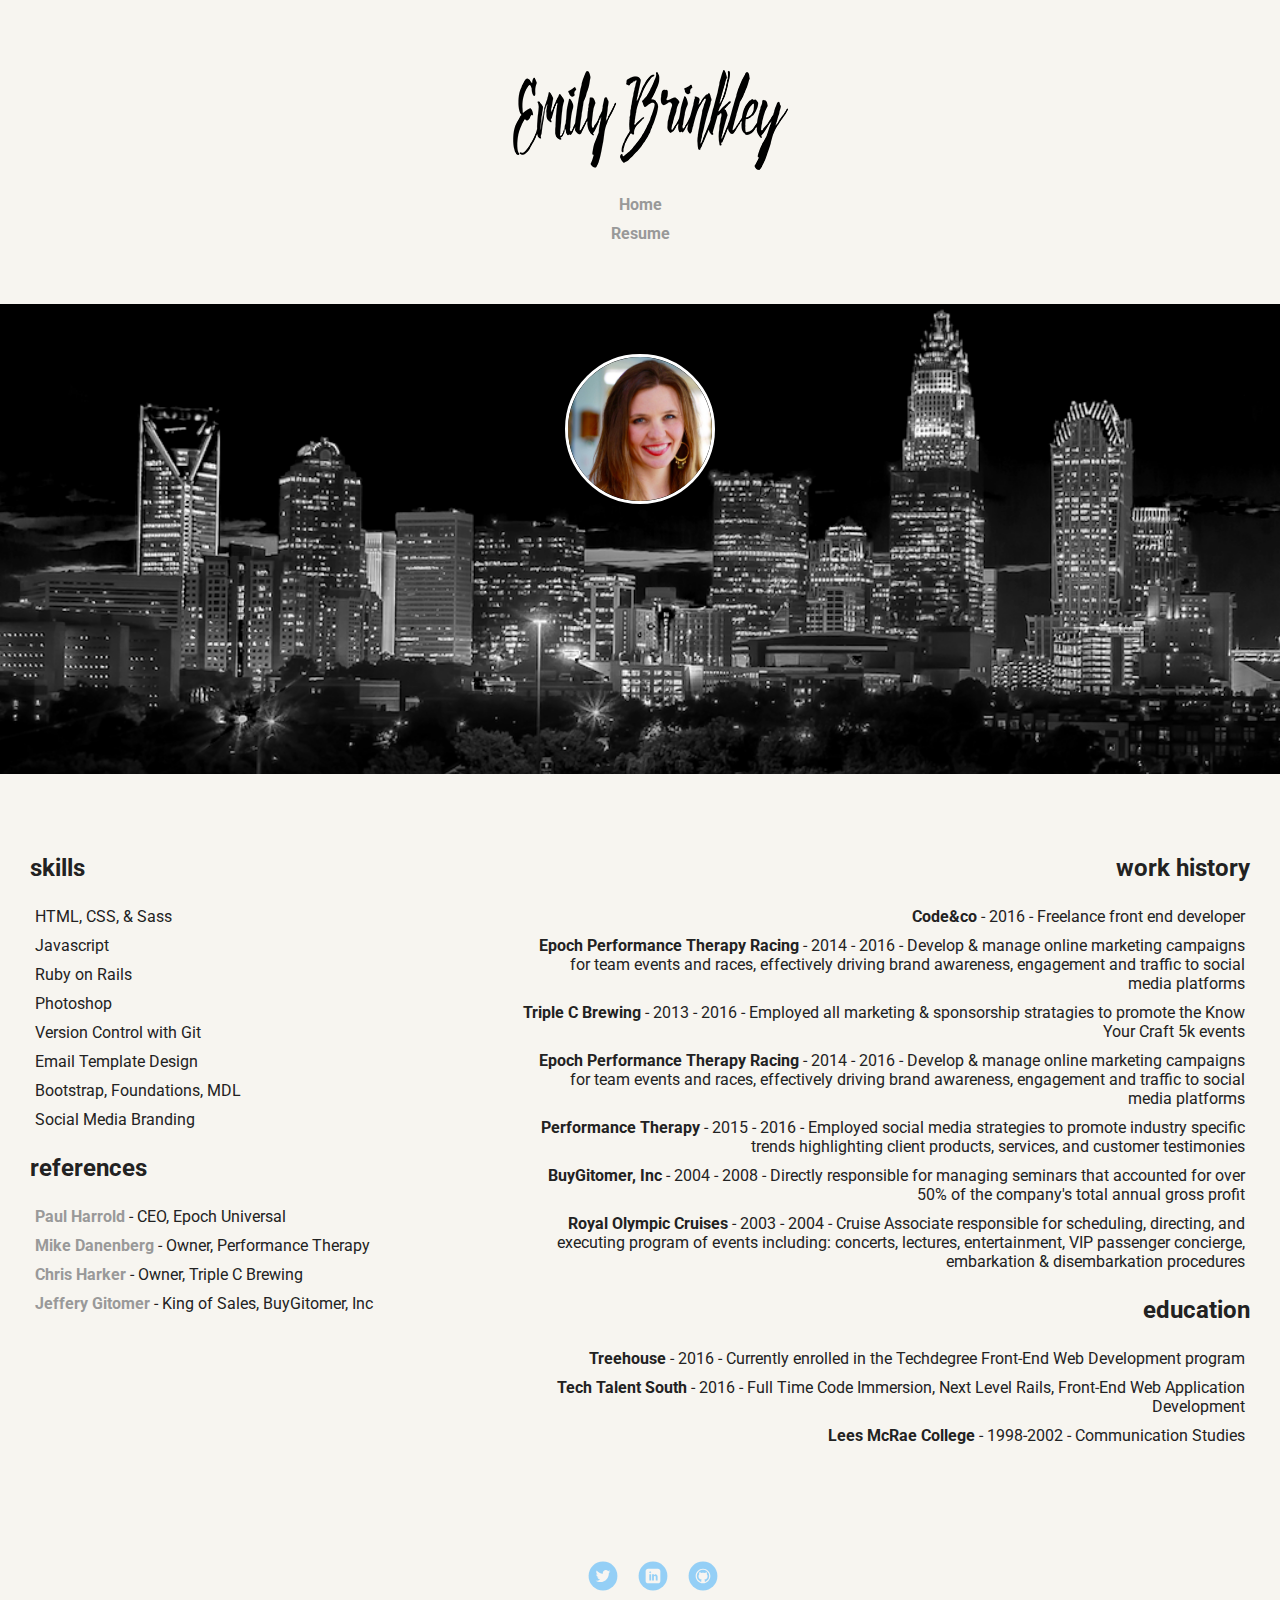
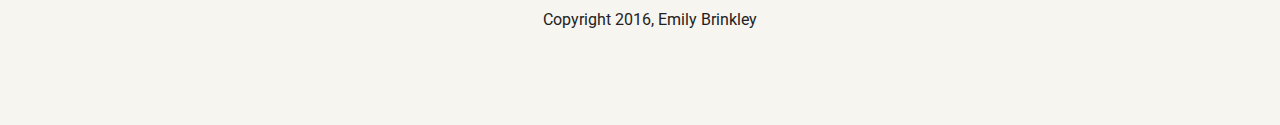
==== resume.html @ 9c8403b5 "initial commit" ====
<!doctype html>
<html lang="en">
<head>
  <meta charset="utf-8">
  <title>Meet Emily Brinkley</title>
  <meta name="viewport" content="width=device-width, initial-scale=1.0">
  <link rel="stylesheet" href="assets/css/0.css">
  <link rel="stylesheet" href="assets/css/768.css">
  <link rel="stylesheet" href="assets/css/1000.css">
  <link href="https://fonts.googleapis.com/css?family=Muli%7CRoboto:400,300,500,700,900" rel="stylesheet">
  <link href="css/bootstrap.min.css" rel="stylesheet" media="screen">

 </head>

  <body>

    <div class="container clearfix">
      <div class="main-nav">

        <div class="main-logo">
          <img src="assets/img/EB_Logo_Script_1_copy.png">
        </div>

          <div class="nav">
            <ul>
              <li><a href="index.html">Home</a></li>
              <li><a href="resume.html">Resume</a></li>
            </ul>
          </div>
        </div>
    </div>

    <header class="main-header clearfix">
        <img src="assets/img/headshot_web.jpg" alt="Emily headshot" class="profile-image">
    </header>

<!-- end navbar -->
<div class="container"> 
    <div class="row clearfix">
          <div class="Acolumn">
  
            <h2>work history</h2>
              <ul>
                <li><span>Code&amp;co</span> - 2016 - Freelance front end developer</li>
                <li><span>Epoch Performance Therapy Racing </span> - 2014 - 2016 - Develop &amp; manage online marketing campaigns for team events and races, effectively driving brand awareness, engagement and traffic to social media platforms</li>
                <li><span>Triple C Brewing</span> - 2013 - 2016 - Employed all marketing &amp; sponsorship stratagies to promote the Know Your Craft 5k events</li>
                <li><span>Epoch Performance Therapy Racing </span> - 2014 - 2016 - Develop &amp; manage online marketing campaigns for team events and races, effectively driving brand awareness, engagement and traffic to social media platforms</li>
                <li><span>Performance Therapy</span> - 2015 - 2016 - Employed social media strategies to promote industry specific trends highlighting client products, services, and customer testimonies</li>
                <li><span>BuyGitomer, Inc</span> - 2004 - 2008 - Directly responsible for managing seminars that accounted for over 50% of the company's total annual gross profit</li>
                <li><span>Royal Olympic Cruises</span> - 2003 - 2004 - Cruise Associate responsible for scheduling, directing, and executing program of events including: concerts, lectures, entertainment, VIP passenger concierge, embarkation &amp; disembarkation procedures</li>
              </ul>
        
            <h2>education</h2>
              <ul>
                <li><span>Treehouse</span> - 2016 - Currently enrolled in the Techdegree Front-End Web Development program</li>
                <li><span>Tech Talent South</span> - 2016 - Full Time Code Immersion, Next Level Rails, Front-End Web Application Development</li>
                <li><span>Lees McRae College</span> - 1998-2002 - Communication Studies</li>
              </ul>
          </div>
          <div class="Bcolumn">
            <h2>skills</h2>
              <ul>
                <li>HTML, CSS, &amp; Sass</li>
                <li>Javascript</li>
                <li>Ruby on Rails</li>
                <li>Photoshop</li>
                <li>Version Control with Git</li>
                <li>Email Template Design</li>
                <li>Bootstrap, Foundations, MDL</li>
                <li>Social Media Branding</li>
              </ul>
          
            <h2>references</h2>
              <ul>
                <li>
                <span><a href="mailto:pharrold@epochuniversal.com">Paul Harrold</a></span> - CEO, Epoch Universal</li>

                <li>
                  <span><a href="mailto:artpt@me.com">Mike Danenberg</a></span> - Owner, Performance Therapy</li>

                <li>
                  <span><a href="mailto:harker@triplecbrewing.com">Chris Harker</a></span> - Owner, Triple C Brewing</li>

                <li>
                  <span><a href="mailto:jeffery@gitomer.com">Jeffery Gitomer</a></span> - King of Sales, BuyGitomer, Inc </li>
                
              </ul>
          </div>
    </div>
</div>
  <!-- FOOTER -->
    <footer>
      <ul>
        <li><a href="http://twitter.com/emilybrinkleyus" class="social twitter">Twitter</a></li>
        <li><a href="https://www.linkedin.com/in/emily-brinkley-a49682116" class="social linkedin">LinkedIn</a></li>
        <li><a href="https://github.com/emilybrinkley" class="social github">Github</a></li>
      </ul>
      <p class="copyright">Copyright 2016, Emily Brinkley</p>
    </footer>
</body>
</html>
---- assets/css/0.css ----
/* Global Layout Set-up */
* { 
  box-sizing: border-box;
}
  
body {
  margin: 0;
  padding: 0;
  text-align: center;
  font-family: 'Roboto', sans-serif;
  color: #222;
  background: #f7f5f0;
}
/* Link Styles */

a {
  text-decoration: none;
  color: #999;
}
a:hover {
  color: #6633ff;
}

/* Section Styles */

.main-nav {
  background: #F7F5F0;
  padding: 10px;
  text-align: center;
}

.main-logo {
  padding-left: 20px;
}

.nav {
  display: flex;
  justify-content: space-around;
  font-weight: 700;
  list-style-type: none;
  margin: 0 auto;
  padding: 0;
}

.nav .main-logo {
    display: block;
    margin-right: auto;
    color: white;
}
.nav li {
  padding: 5px 10px;
  list-style-type: none;
}
.nav a {
  transition: all .5s;
}
.nav a:hover {
  color: white
}

.container {
  width: 100%;
}

.main-header  {
  text-align: center;
  background: url('../img/clt_skyline.png') no-repeat center;
  background-size: cover;
  overflow: hidden;
}

.main-header {
  line-height: 1.5;
}
.main-header  .profile-image {
  margin-top: 50px;
  width: 150px;
  height: 150px;
  border-radius: 50%;
  border: 3px solid white;
  transition: all .5s;
}

.main-header  .profile-image:hover {
  transform: scale(1.2) rotate(5deg);
}

.card {
  margin: 30px;
  padding: 20px 40px 40px;
  max-width: 500px;
  text-align: left;
  background: #fff;
  border-bottom: 4px solid #ccc;
  border-radius: 6px;
  transition: all .5s;
}
.card:hover {
  border-color: #0399FF;
}

ul.skills {
  padding: 0;
  text-align: center;
}

.skills li {
  border-radius: 6px;
  display: inline-block;
  background: #000;
  color: white;
  padding: 5px 10px;
  margin: 2px;
}

.skills li:nth-child(odd) {
  background: #0399ff;
}

footer {
  width: 100%;
  min-height: 30px;
  padding: 20px 0 40px 20px;
}

footer .copyright {
  top: -8px;
  font-size: .75em;
}

footer ul {
  list-style-type: none;
  margin: 0;
  padding: 0;
}

footer ul li {
  display: inline-block;
}

a.social {
  display: inline-block;
  text-indent: -9999px;
  margin-left: 5px;
  width: 30px;
  height: 30px;
  background-size: 30px 30px;
  opacity: .4;
  transition: all .5s;
}
a.twitter {
  background-image: url(../img/twitter.svg);
}
a.linkedin {
  background-image: url(../img/linkedin.svg);
}
a.github {
  background-image: url(../img/github.svg);
}
a.social:hover {
  opacity: 1;
}


/* RESUME */

.container {
  margin-top: 30px;
  padding: 30px;
}
ul {
  list-style-type:  none;
  padding-left: 0;
}

li {
  padding: 5px;
}

span {
  font-weight: bold;
}

.Acolumn {
  text-align: center;

}

.Bcolumn {
  text-align: center;

}
/* CLEAR FIX */
.clearfix:after {
    content: ".";
    display: block;
    height: 0;
    clear: both;
    visibility: hidden;
}
.clearfix {
    display: inline-block;
}
/* Hides from IE-mac \*/
* html .clearfix {
    height: 1%;
}
.clearfix {
    display: block;
}
/* End hide from IE-mac */
---- assets/css/768.css ----
@media screen and (min-width: 768px) {
  
  .flex {
      display: -ms-flexbox;      /* TWEENER - IE 10 */
      display: flex; 
      max-width: 1200px;
      -ms-flex-pack: distribute;
      justify-content: space-around;
      margin: 0 auto;
  }

  .main-header {
    min-height: 470px;
    background-position: fixed;
  }

  .nav {
    max-width: 1200px;
    padding: 0 30px;
  }

.nav {
  display: flex;
  justify-content: space-around;
  font-weight: 700;
  list-style-type: none;
  margin: 0 auto;
  padding: 0;
}

.nav .main-logo {
    display: block;
    margin-right: auto;
    color: white;
}
.nav li {
  padding: 5px 10px;
  list-style-type: none;
}
.nav a {
  transition: all .5s;
}
.nav a:hover {
  color: white
}

/* RESUME */

.container {
  margin-top: 30px;
  padding: 30px;
}
ul {
  list-style-type:  none;
}

li {
  padding: 5px;
}

span {
  font-weight: bold;
}

.Acolumn {
  float: right;
  width: 60%;
  text-align: right;

}

.Bcolumn {
  float: right;
  width: 40%;
  text-align: left;

}


  footer {
    font-size: 1.3em;
    max-width: 1200px;
    margin: 40px auto;
  }

}
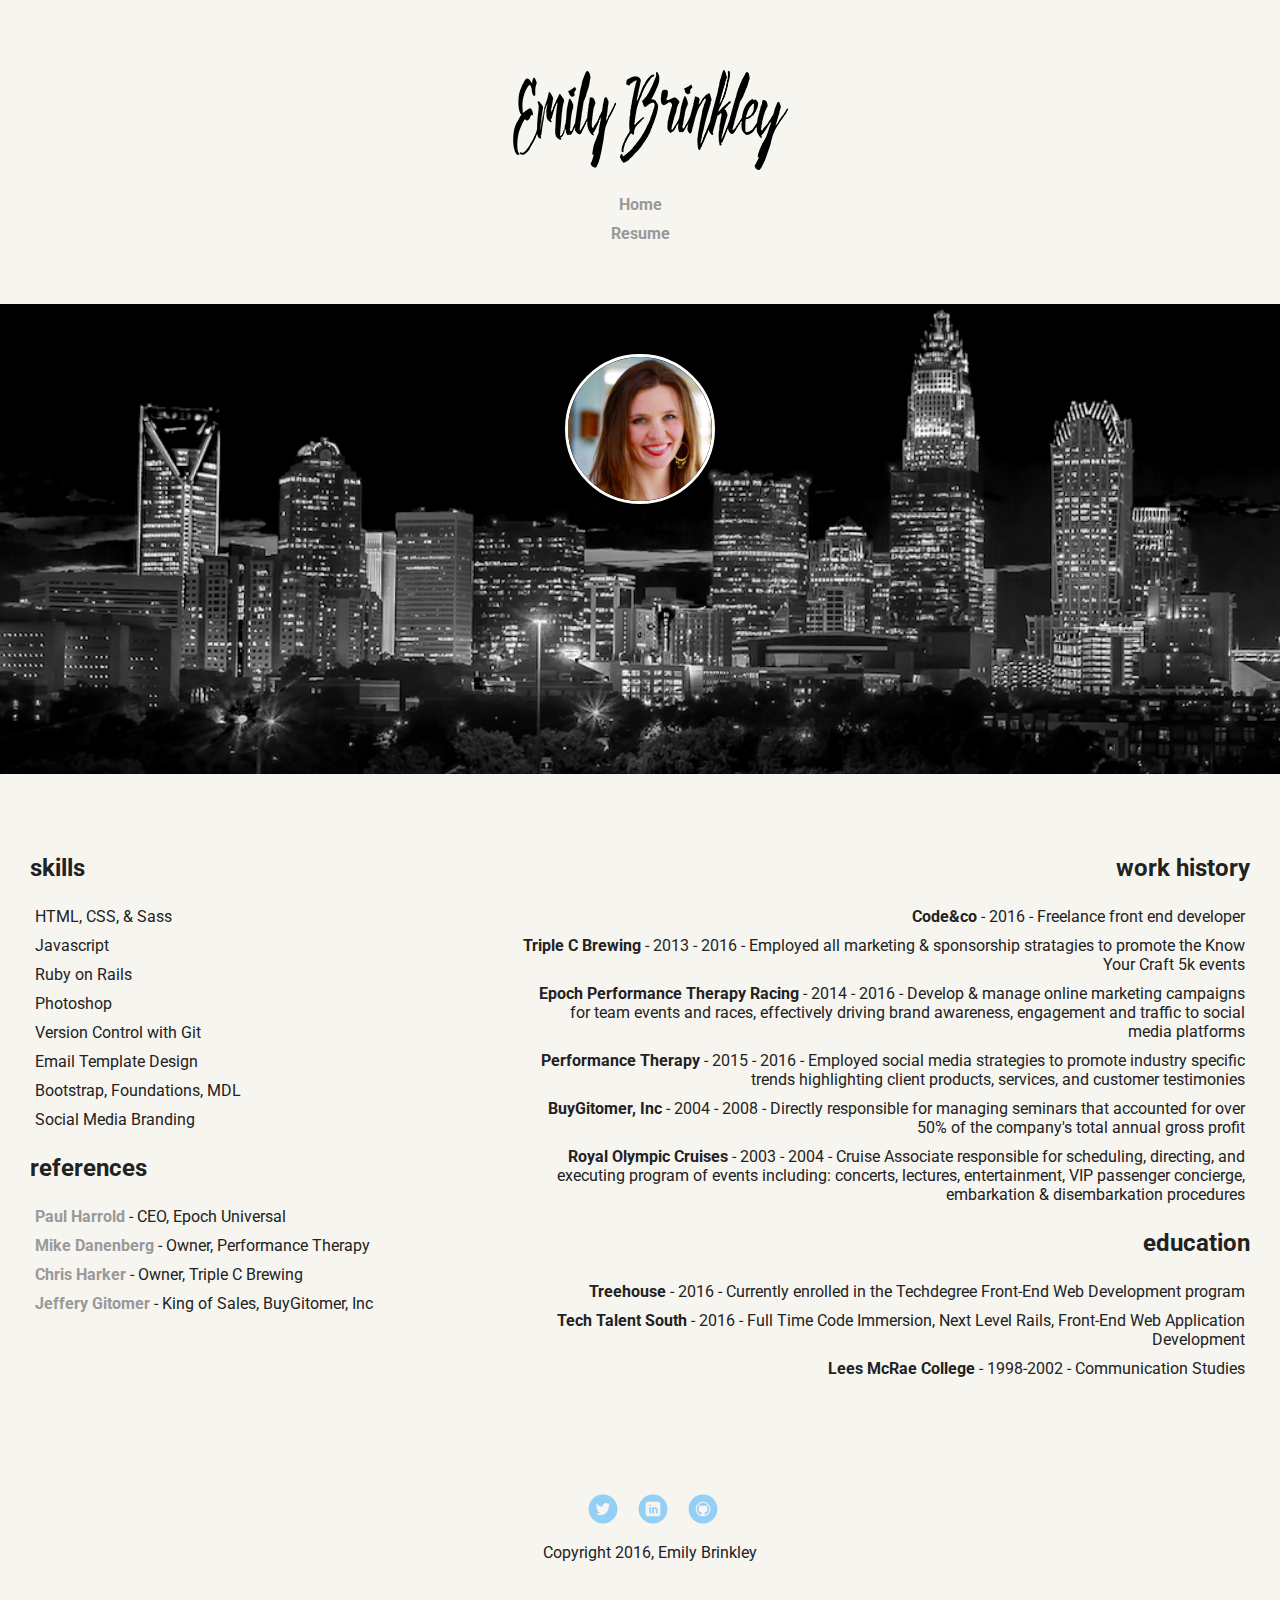
==== commit 5e300ba1: "removed duplicate work" ====
--- a/resume.html
+++ b/resume.html
@@ -42,7 +42,6 @@
             <h2>work history</h2>
               <ul>
                 <li><span>Code&amp;co</span> - 2016 - Freelance front end developer</li>
-                <li><span>Epoch Performance Therapy Racing </span> - 2014 - 2016 - Develop &amp; manage online marketing campaigns for team events and races, effectively driving brand awareness, engagement and traffic to social media platforms</li>
                 <li><span>Triple C Brewing</span> - 2013 - 2016 - Employed all marketing &amp; sponsorship stratagies to promote the Know Your Craft 5k events</li>
                 <li><span>Epoch Performance Therapy Racing </span> - 2014 - 2016 - Develop &amp; manage online marketing campaigns for team events and races, effectively driving brand awareness, engagement and traffic to social media platforms</li>
                 <li><span>Performance Therapy</span> - 2015 - 2016 - Employed social media strategies to promote industry specific trends highlighting client products, services, and customer testimonies</li>
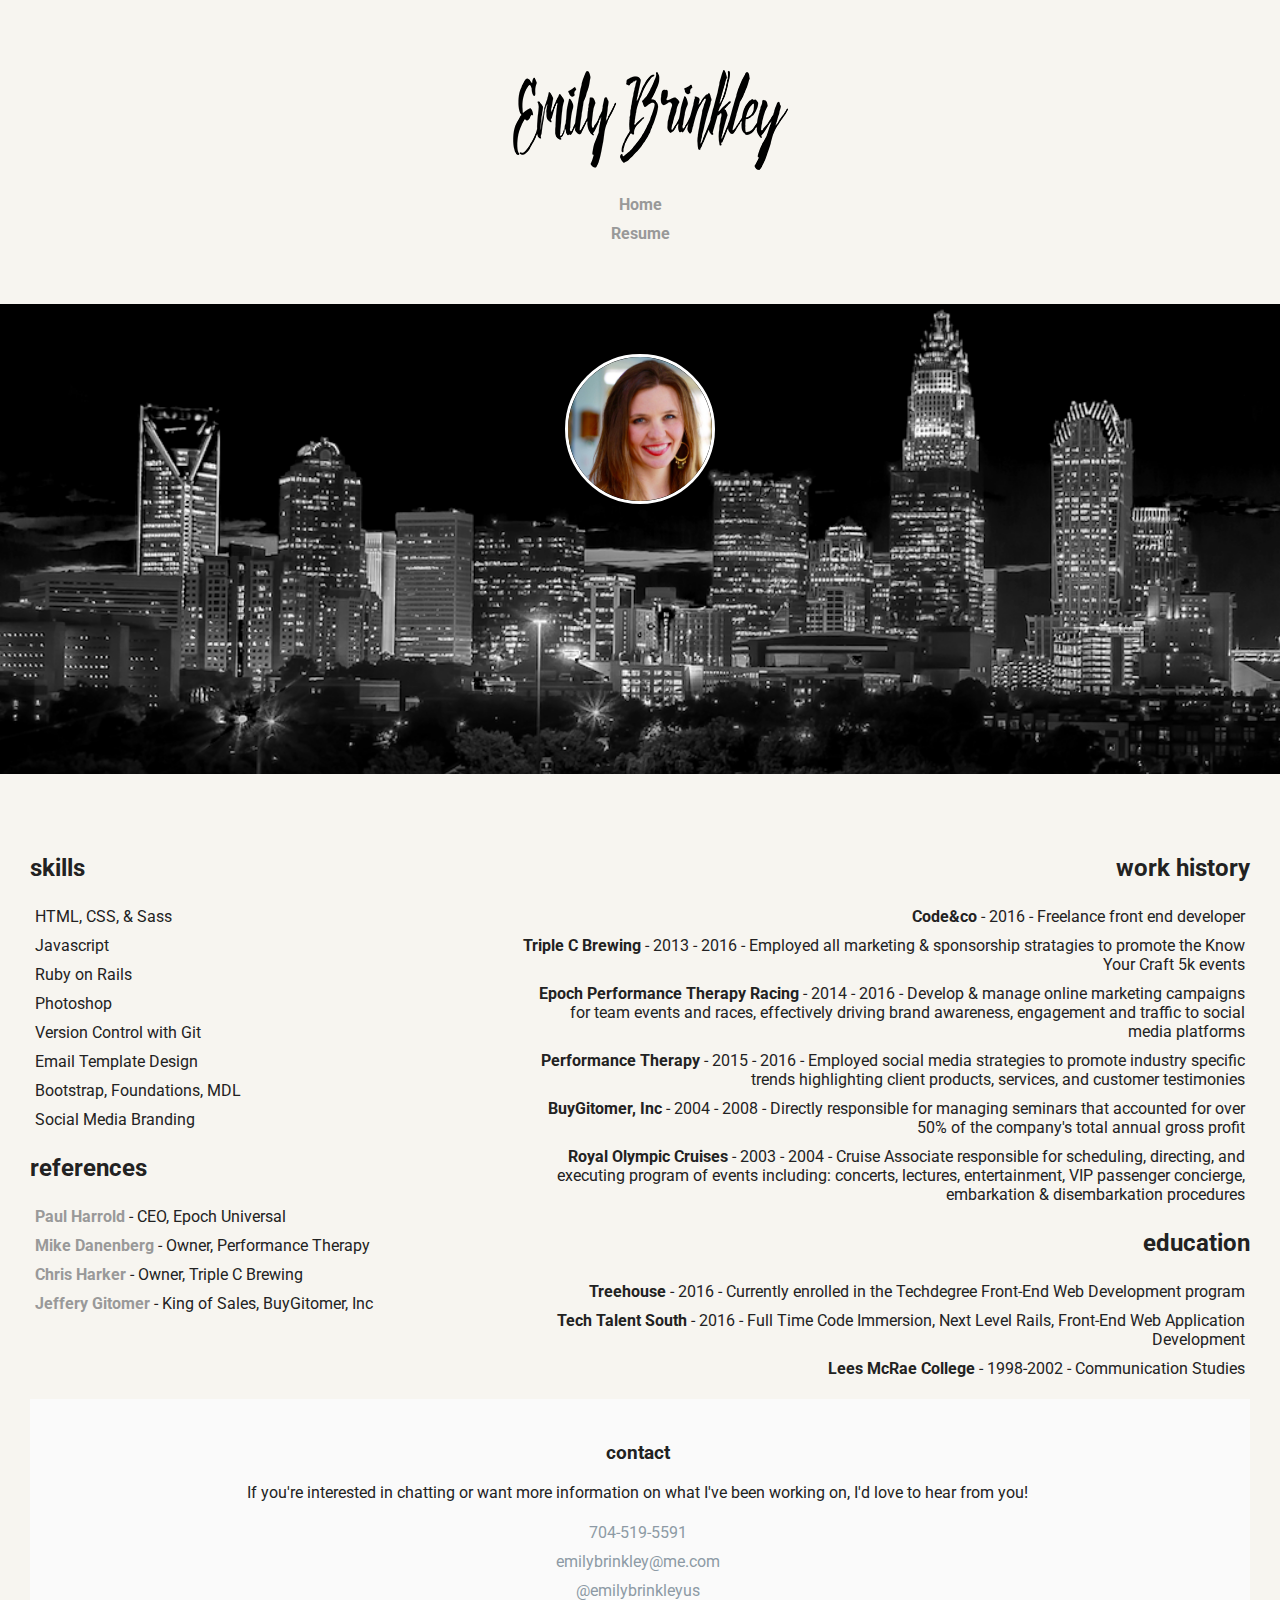
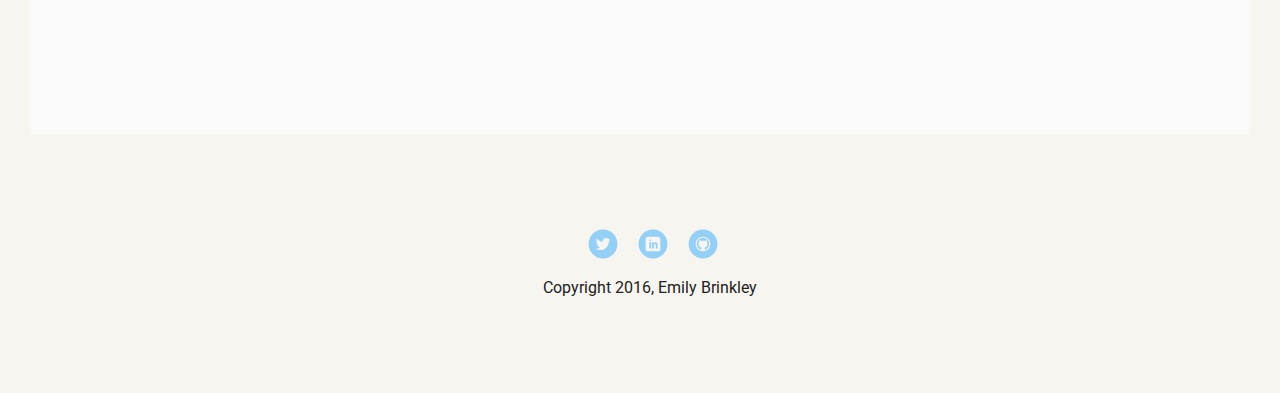
==== commit 690c5933: "added contact information" ====
--- a/resume.html
+++ b/resume.html
@@ -86,6 +86,19 @@
               </ul>
           </div>
     </div>
+
+    <div class="secondary cf">
+      <h3>contact</h3>
+      <p>If you're interested in chatting or want more information on what I've been working on, I'd love to hear from you!</p>
+
+        <div class="contact-info">
+          <ul>
+                <li class="phone"><a href="tel:704-519-5591">704-519-5591</a></li>
+                <li class="mail"><a href="mailto:emily@example.com">emilybrinkley@me.com</a></li>
+                <li class="twitter"><a href="http://twitter.com/intent/tweet?screen_name=emilybrinkleyus">@emilybrinkleyus</a></li>
+              </ul>
+            </div>
+      </div>
 </div>
   <!-- FOOTER -->
     <footer>
--- a/assets/css/0.css
+++ b/assets/css/0.css
@@ -117,6 +117,19 @@
   background: #0399ff;
 }
 
+.secondary {
+  display: block;
+  text-align: center;
+  width: 100%;
+  height: 335px;
+  background: #FAFAFA;
+  padding: 25px 65px 25px 60px;
+}
+
+.secondary a {
+  color: #8D9AA5;
+}
+
 footer {
   width: 100%;
   min-height: 30px;
--- a/assets/css/768.css
+++ b/assets/css/768.css
@@ -44,6 +44,10 @@
   color: white
 }
 
+.secondary {
+  display: block;
+}
+
 /* RESUME */
 
 .container {
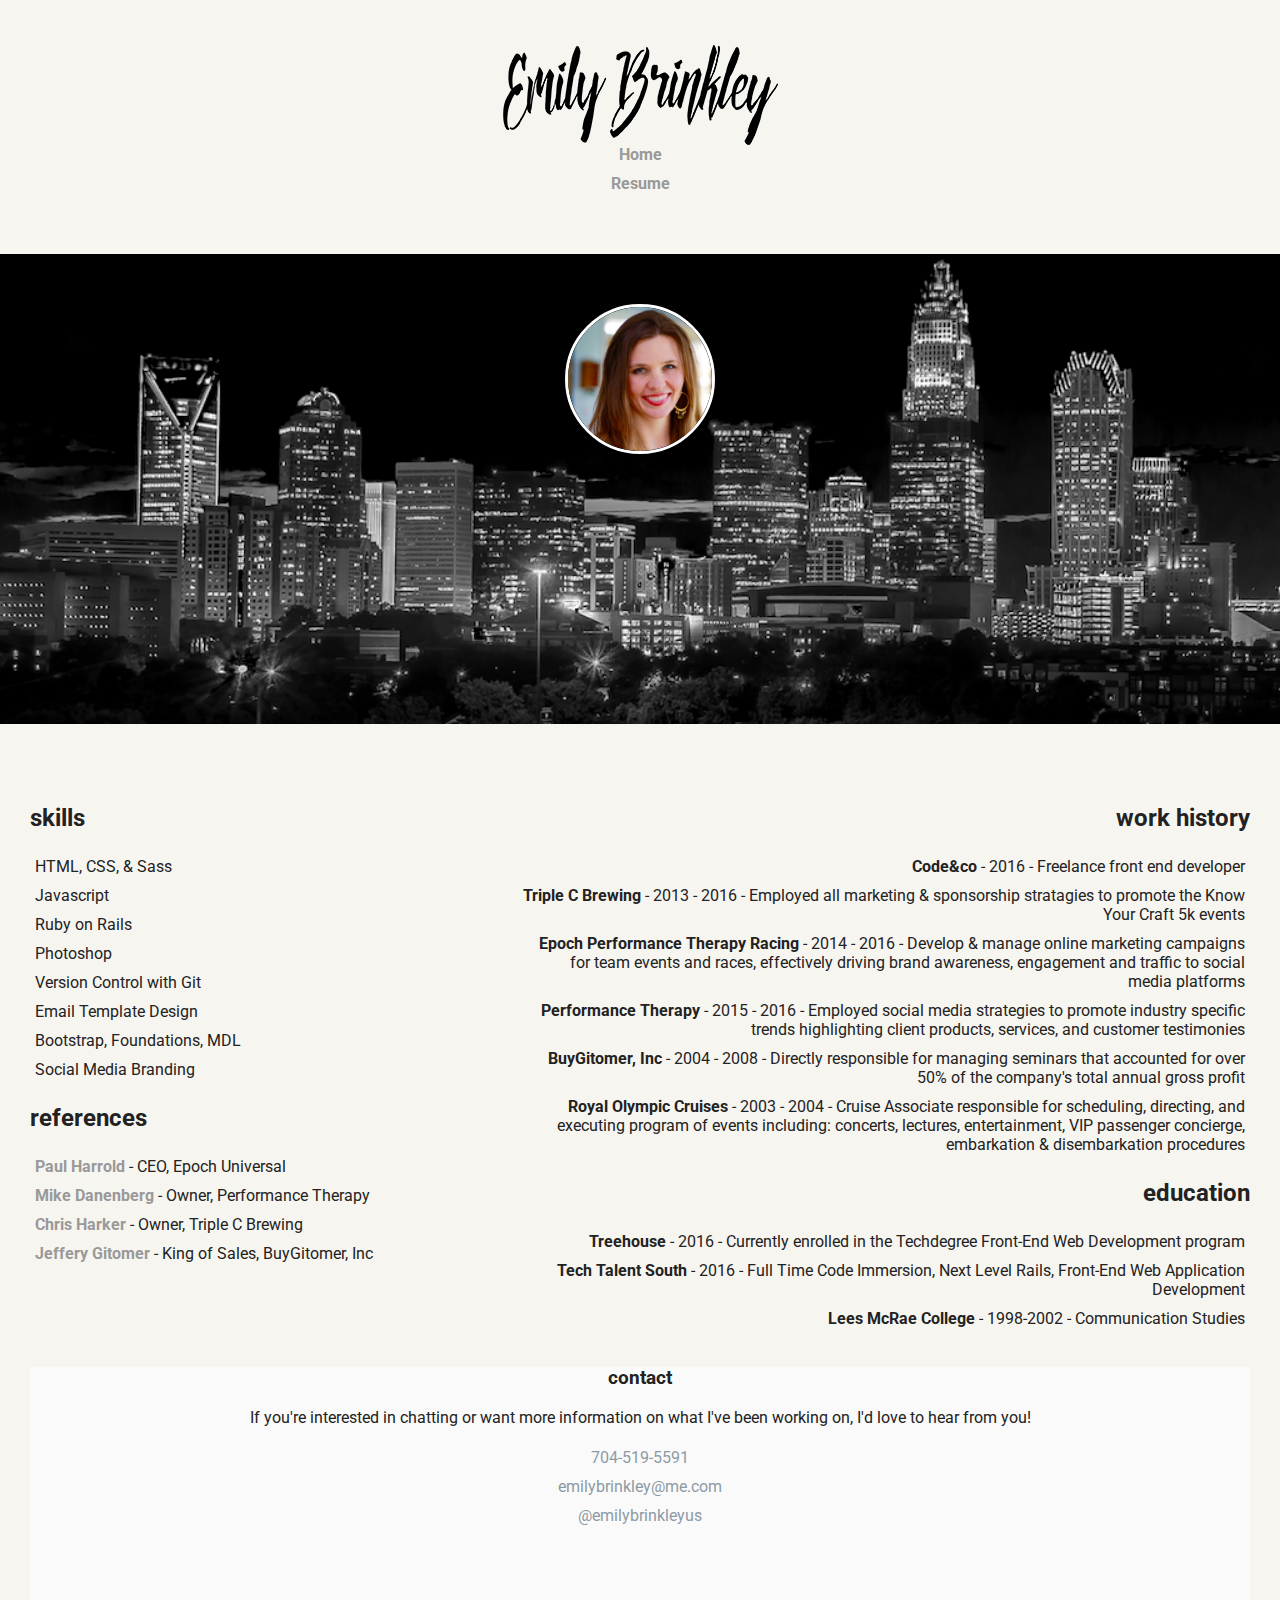
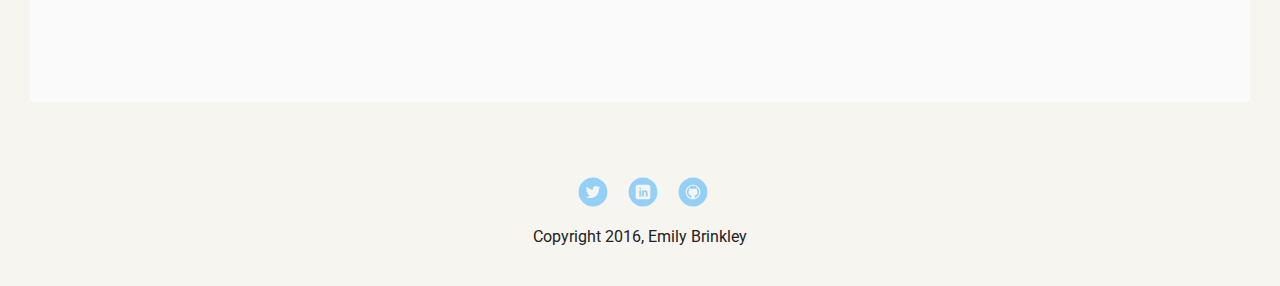
==== commit 4ecb4493: "updated links" ====
--- a/resume.html
+++ b/resume.html
@@ -103,9 +103,9 @@
   <!-- FOOTER -->
     <footer>
       <ul>
-        <li><a href="http://twitter.com/emilybrinkleyus" class="social twitter">Twitter</a></li>
-        <li><a href="https://www.linkedin.com/in/emily-brinkley-a49682116" class="social linkedin">LinkedIn</a></li>
-        <li><a href="https://github.com/emilybrinkley" class="social github">Github</a></li>
+        <li><a href="http://twitter.com/emilybrinkleyus" target="_blank" class="social twitter">Twitter</a></li>
+        <li><a href="https://www.linkedin.com/in/emily-brinkley-a49682116" target="_blank" class="social linkedin">LinkedIn</a></li>
+        <li><a href="https://github.com/emilybrinkley" target="_blank" class="social github">Github</a></li>
       </ul>
       <p class="copyright">Copyright 2016, Emily Brinkley</p>
     </footer>
--- a/assets/css/0.css
+++ b/assets/css/0.css
@@ -29,8 +29,8 @@
   text-align: center;
 }
 
-.main-logo {
-  padding-left: 20px;
+.main-logo img {
+  margin: -25px;
 }
 
 .nav {
@@ -123,17 +123,19 @@
   width: 100%;
   height: 335px;
   background: #FAFAFA;
-  padding: 25px 65px 25px 60px;
 }
 
 .secondary a {
   color: #8D9AA5;
+}
+
+.secondary p {
+  margin: 8px;
 }
 
 footer {
   width: 100%;
   min-height: 30px;
-  padding: 20px 0 40px 20px;
 }
 
 footer .copyright {
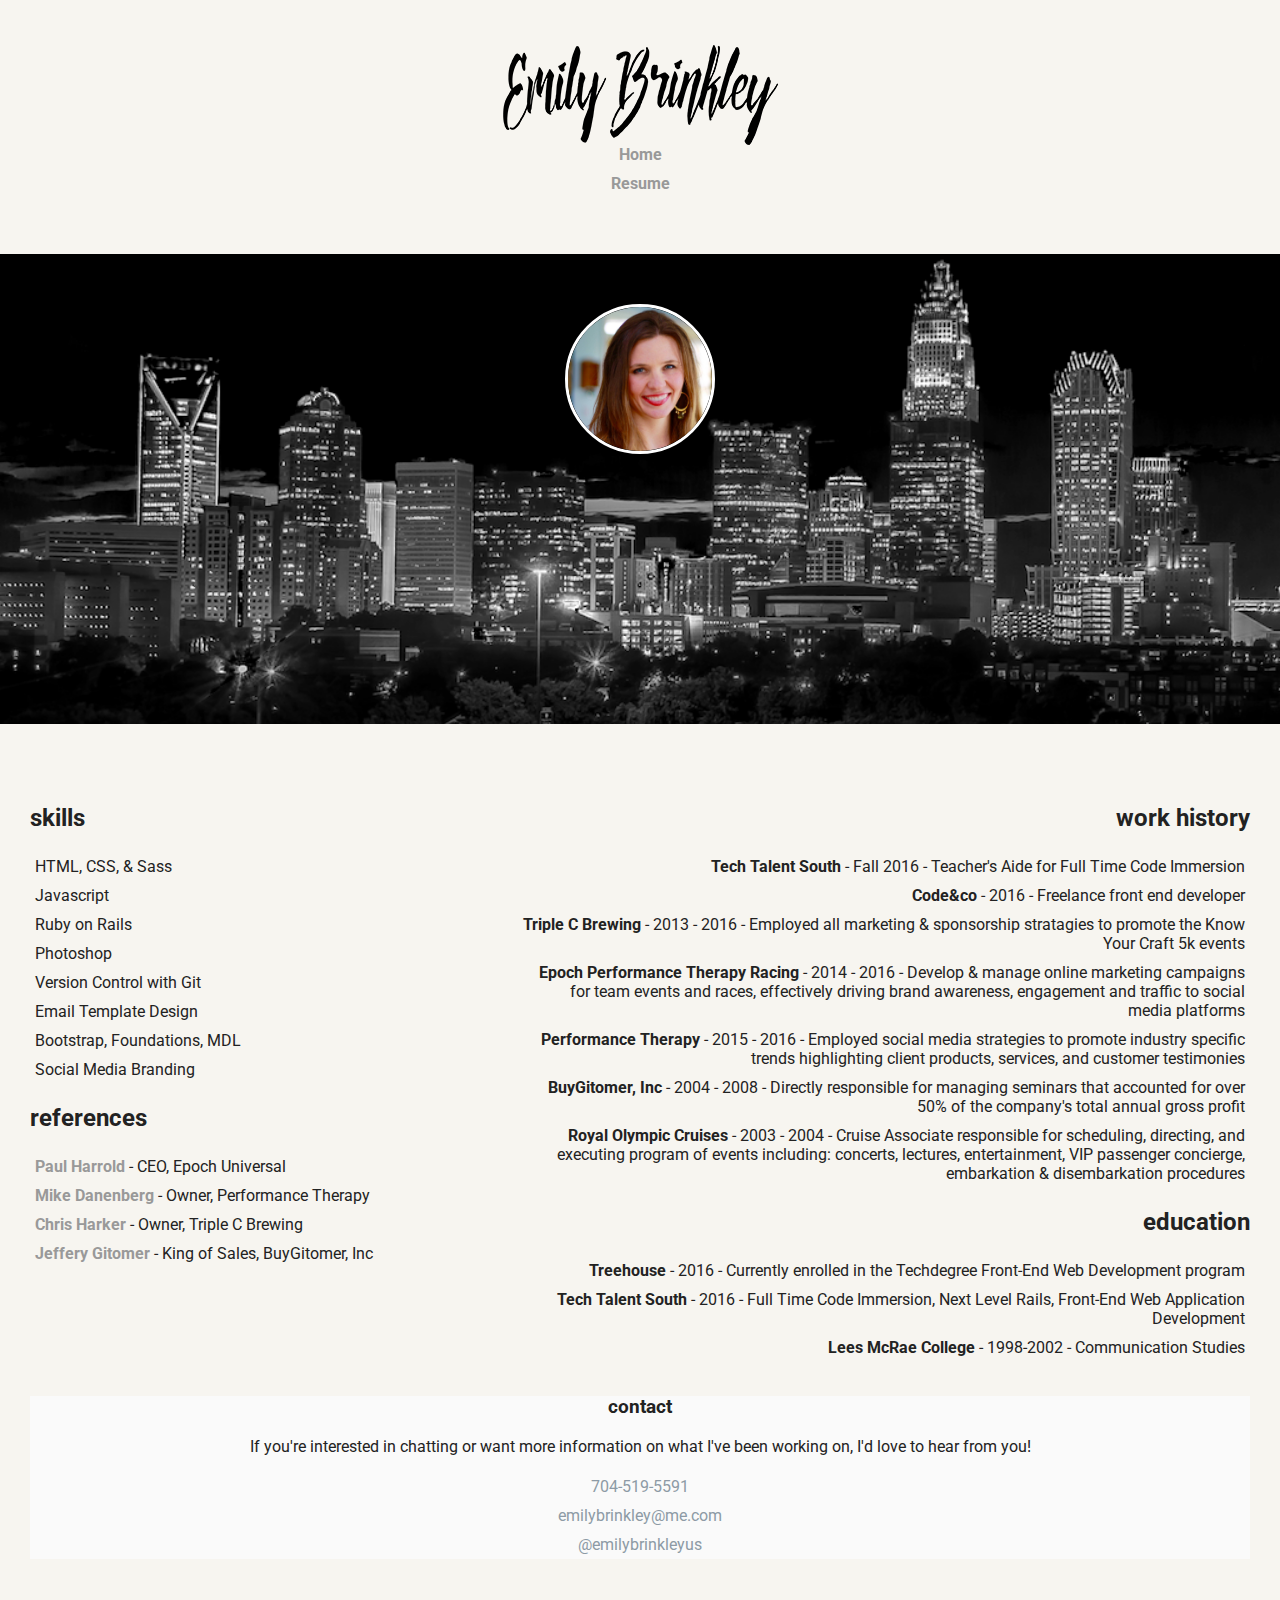
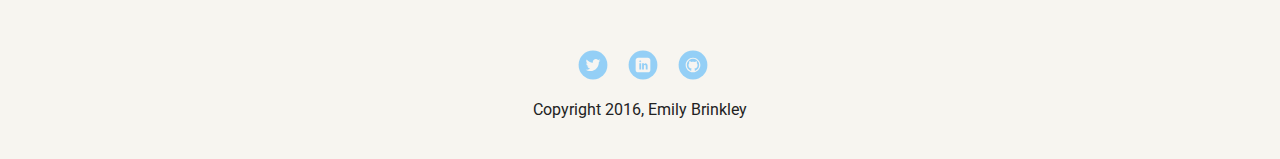
==== commit 769e35a4: "updated work" ====
--- a/resume.html
+++ b/resume.html
@@ -41,6 +41,7 @@
   
             <h2>work history</h2>
               <ul>
+                <li><span>Tech Talent South</span> - Fall 2016 - Teacher's Aide for Full Time Code Immersion </li>
                 <li><span>Code&amp;co</span> - 2016 - Freelance front end developer</li>
                 <li><span>Triple C Brewing</span> - 2013 - 2016 - Employed all marketing &amp; sponsorship stratagies to promote the Know Your Craft 5k events</li>
                 <li><span>Epoch Performance Therapy Racing </span> - 2014 - 2016 - Develop &amp; manage online marketing campaigns for team events and races, effectively driving brand awareness, engagement and traffic to social media platforms</li>
--- a/assets/css/0.css
+++ b/assets/css/0.css
@@ -121,7 +121,6 @@
   display: block;
   text-align: center;
   width: 100%;
-  height: 335px;
   background: #FAFAFA;
 }
 
--- a/assets/css/768.css
+++ b/assets/css/768.css
@@ -46,6 +46,7 @@
 
 .secondary {
   display: block;
+  
 }
 
 /* RESUME */
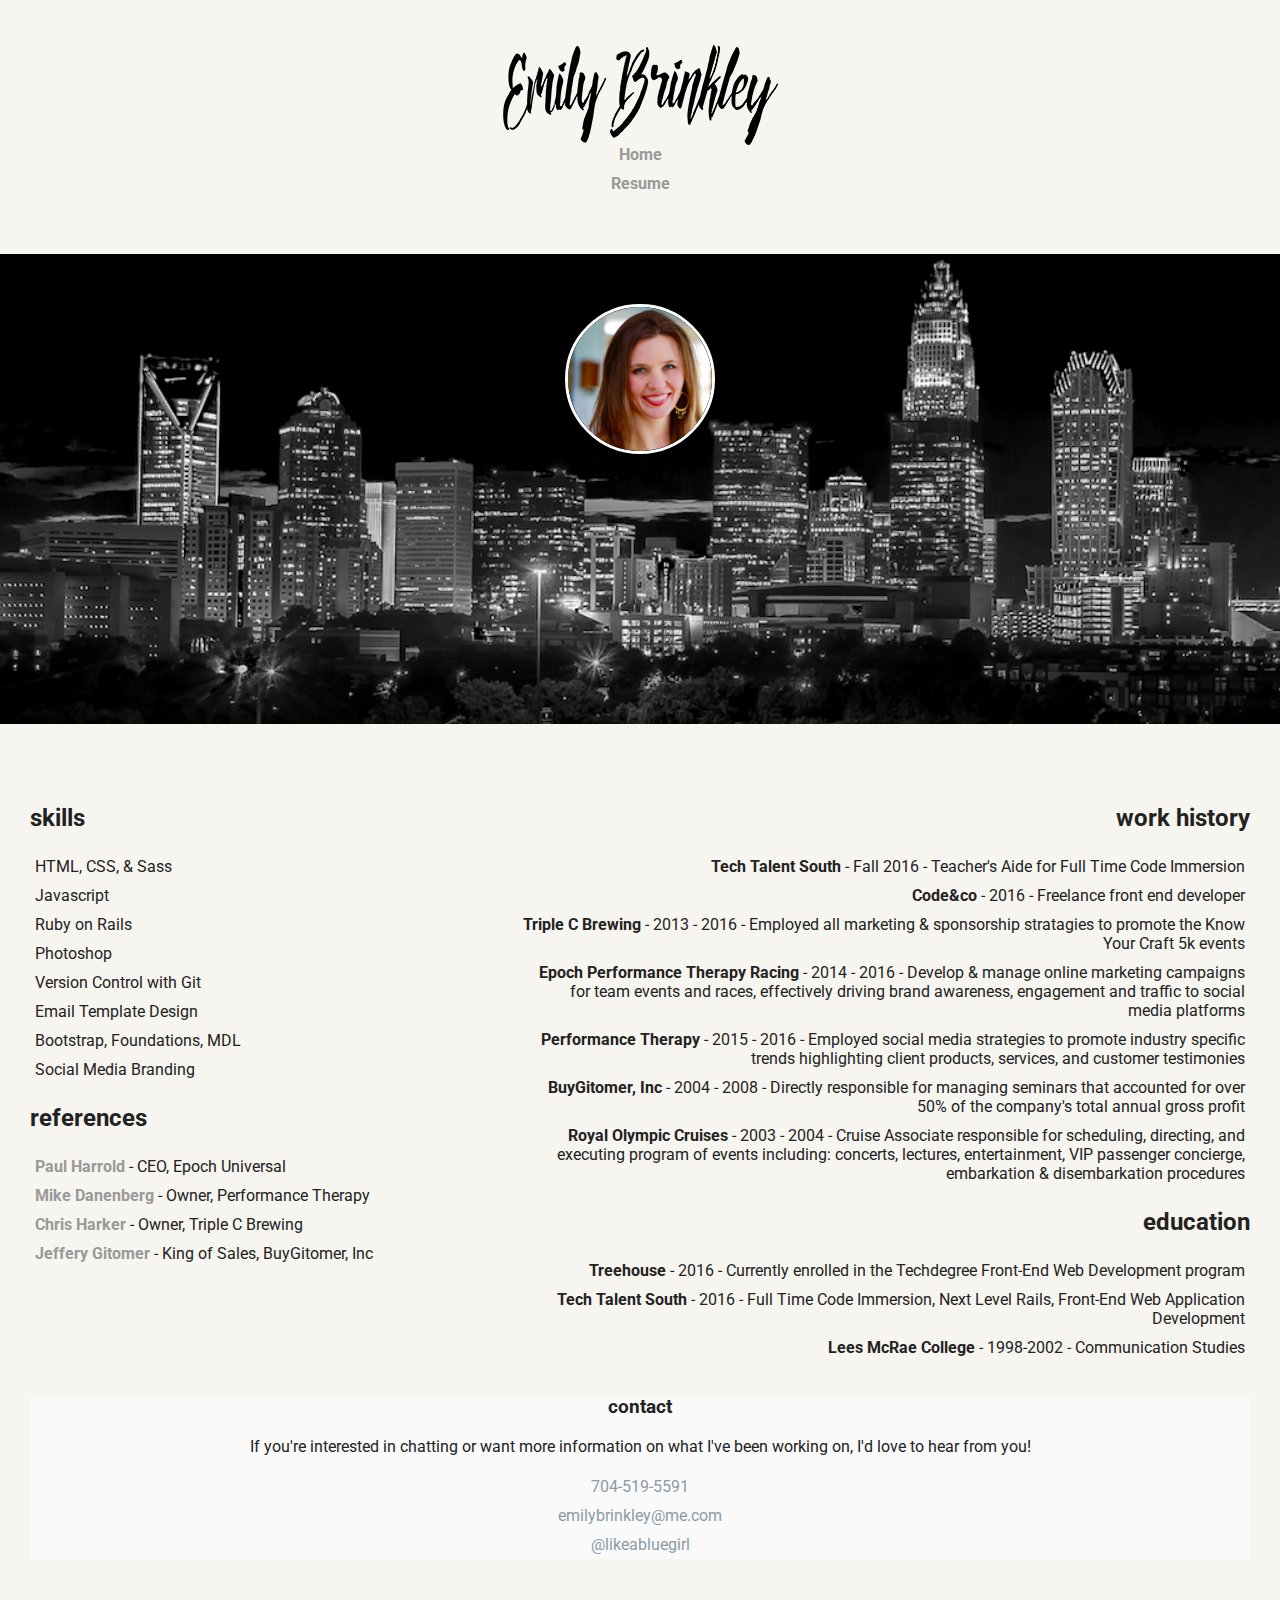
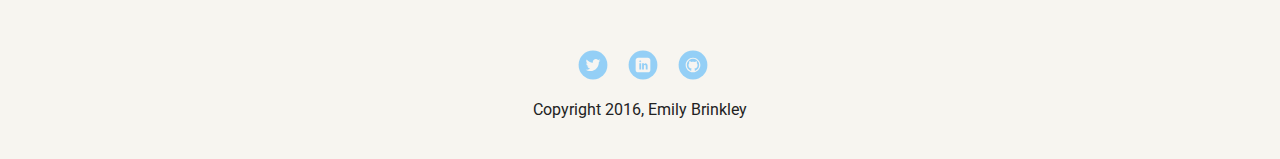
==== commit e67c1a9e: "updating twitter handle" ====
--- a/resume.html
+++ b/resume.html
@@ -96,7 +96,7 @@
           <ul>
                 <li class="phone"><a href="tel:704-519-5591">704-519-5591</a></li>
                 <li class="mail"><a href="mailto:emily@example.com">emilybrinkley@me.com</a></li>
-                <li class="twitter"><a href="http://twitter.com/intent/tweet?screen_name=emilybrinkleyus">@emilybrinkleyus</a></li>
+                <li class="twitter"><a href="http://twitter.com/intent/tweet?screen_name=likeabluegirl">@likeabluegirl</a></li>
               </ul>
             </div>
       </div>
@@ -104,7 +104,7 @@
   <!-- FOOTER -->
     <footer>
       <ul>
-        <li><a href="http://twitter.com/emilybrinkleyus" target="_blank" class="social twitter">Twitter</a></li>
+        <li><a href="http://twitter.com/likeabluegirl" target="_blank" class="social twitter">Twitter</a></li>
         <li><a href="https://www.linkedin.com/in/emily-brinkley-a49682116" target="_blank" class="social linkedin">LinkedIn</a></li>
         <li><a href="https://github.com/emilybrinkley" target="_blank" class="social github">Github</a></li>
       </ul>
